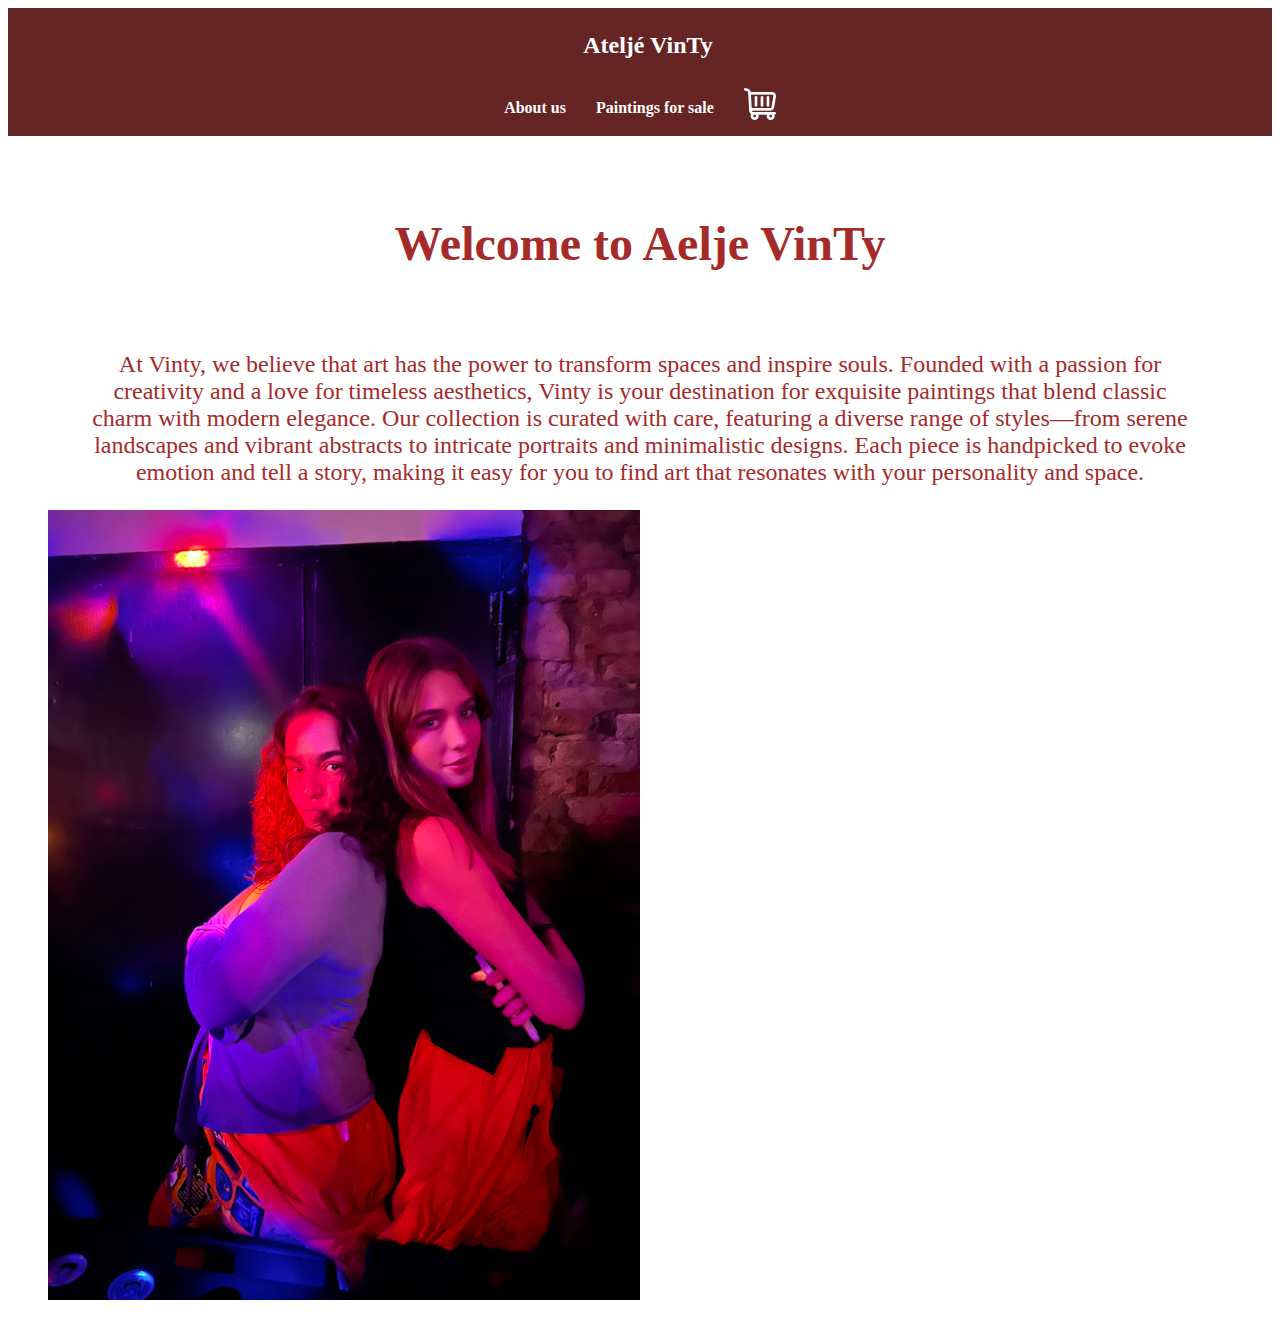
==== aboutus.html @ e2d61b11 "Merge branch 'main' of https://github.com/front-end-fundamentals-2025/fef-project-group-6" ====
<!DOCTYPE html>
<html lang="en">
  <head>
    <meta charset="UTF-8" />
    <meta name="viewport" content="width=device-width, initial-scale=1.0" />
    <title>Document</title>
    <link rel="stylesheet" href="css/main.css" />
  </head>
  <body>
    <header>
      <nav>
        <a href="index.html">
          <p class="header">Ateljé VinTy</p>
        </a>
        <ul>
          <a href="Aboutus.html">
            <li class="navigation">About us</li>
          </a>
          <a href="paintingsforsale.html">
            <li class="navigation">Paintings for sale</li>
          </a>
        </ul>
      </nav>
      <a class="shoppingcart-link" href="shoppingcart.html">
        <img class="shopping-cart-icn" src="img/shopping-cart-icn.png" alt="" />
      </a>
    </header>
    <main>
      <h5>Welcome to Aelje VinTy</h5>
      <p class="text-aboutus">
        At Vinty, we believe that art has the power to transform spaces and
        inspire souls. Founded with a passion for creativity and a love for
        timeless aesthetics, Vinty is your destination for exquisite paintings
        that blend classic charm with modern elegance. Our collection is curated
        with care, featuring a diverse range of styles—from serene landscapes
        and vibrant abstracts to intricate portraits and minimalistic designs.
        Each piece is handpicked to evoke emotion and tell a story, making it
        easy for you to find art that resonates with your personality and space.
      </p>

      <a href="#">
        <figure>
          <img
            class="us"
            src="img/us.jpeg"
            alt="Picture of the founding fathers"
          />
        </figure>
      </a>
    </main>
  </body>
</html>
---- css/main.css ----
* {
  color: rgb(255, 255, 255);
  text-decoration: none;
}

/*header */
header {
  background-color: rgb(102, 37, 37);
  display: flex;
  font-weight: 600;
  height: 8rem;
  margin-left: 0rem;
  justify-content: center;
}

.header {
  margin-left: 0;
  text-align: center;
  padding-left: 3rem;
}

.navigation {
  margin-left: 0;
  margin-right: 30px;
  text-align: center;
}

.navigation1 {
  margin-left: 0;
}

p {
  margin-left: 12rem;
  font-size: x-large;
}

ul {
  display: flex;
  list-style: none;
  padding-left: 0;
  justify-content: center;
}

li {
  margin-left: 6rem;
  margin-top: 1rem;
}

.shopping-cart-icn {
  padding-left: 0rem;
  padding-right: 0;
  padding-top: 5rem;
  margin-right: 0;
  width: 2rem;
  height: fit-content;
}

/*panintings for sale page*/

main {
  font-size: x-large;
  margin-left: 0rem;
  margin-top: 3rem;
}

@media screen and (max-width: 100px) {
  .contact-container,
  ul {
    flex-direction: column;
    align-items: start;
  }

  li {
    margin: 0;
    margin-bottom: 1rem;
  }
}

@media screen and (min-width: 530px) {
  .contact-container {
    display: grid;
    grid-template-columns: repeat(2, 1fr);
  }
}
@media screen and (min-width: 1025px) {
  .contact-container {
    display: grid;
    grid-template-columns: repeat(4, 1fr);
  }
}

h1 {
  color: brown;
  text-align: center;
}
h2 {
  color: brown;
  text-align: center;
}
h3 {
  color: brown;
  text-align: center;
}

/*information page about painting*/
h4 {
  color: brown;
  text-align: left;
  margin-left: 40px;
  font-size: xx-large;
}

.painting2 {
  width: 50%;
  margin-top: 0rem;
  margin-top: 0;
  margin-left: 0px;
}

h5 {
  color: brown;
  text-align: center;
  font-size: xxx-large;
}

/* images size*/
.images {
  width: 100%;
}

/* animation*/

li {
  transition: color 0.2s ease-in-out;
}
li:hover {
  color: bisque;
}

/* about us page*/
.text-aboutus {
  color: brown;
  text-align: center;
  margin-left: 75px;
  margin-right: 75px;
}

.us {
  width: 50%;
  align-content: center;
}
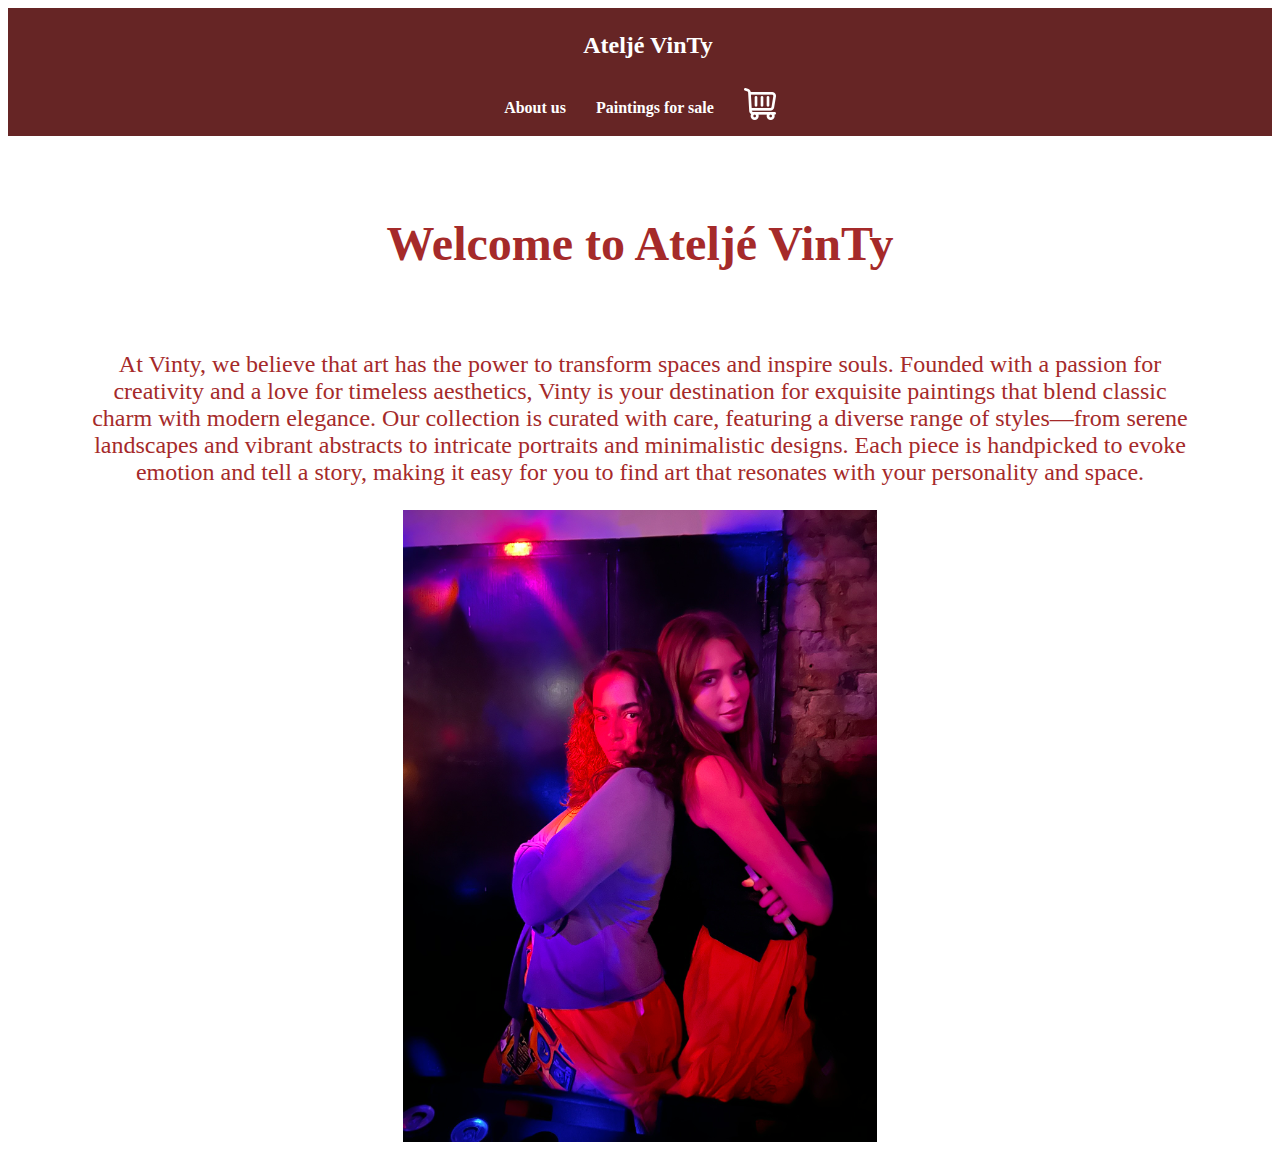
==== commit 786f02d4: "put in more pictures and aligned our pic." ====
--- a/aboutus.html
+++ b/aboutus.html
@@ -26,7 +26,7 @@
       </a>
     </header>
     <main>
-      <h5>Welcome to Aelje VinTy</h5>
+      <h5>Welcome to Ateljé VinTy</h5>
       <p class="text-aboutus">
         At Vinty, we believe that art has the power to transform spaces and
         inspire souls. Founded with a passion for creativity and a love for
--- a/css/main.css
+++ b/css/main.css
@@ -76,12 +76,20 @@
   }
 }
 
+@media screen and (min-width: 512px) {
+  .contact-container {
+    display: grid;
+    grid-template-columns: repeat(2, 1fr);
+  }
+}
+
 @media screen and (min-width: 530px) {
   .contact-container {
     display: grid;
     grid-template-columns: repeat(2, 1fr);
   }
 }
+
 @media screen and (min-width: 1025px) {
   .contact-container {
     display: grid;
@@ -102,7 +110,7 @@
   text-align: center;
 }
 
-/*information page about painting*/
+/*information page about painting2*/
 h4 {
   color: brown;
   text-align: left;
@@ -145,7 +153,10 @@
   margin-right: 75px;
 }
 
+/*help from chatgpt on centering the img, https://chatgpt.com/share/67caef2b-26f0-8009-b08c-93545ba64576*/
 .us {
-  width: 50%;
-  align-content: center;
+  width: 40%;
+  display: block;
+  margin: 0 auto;
 }
+
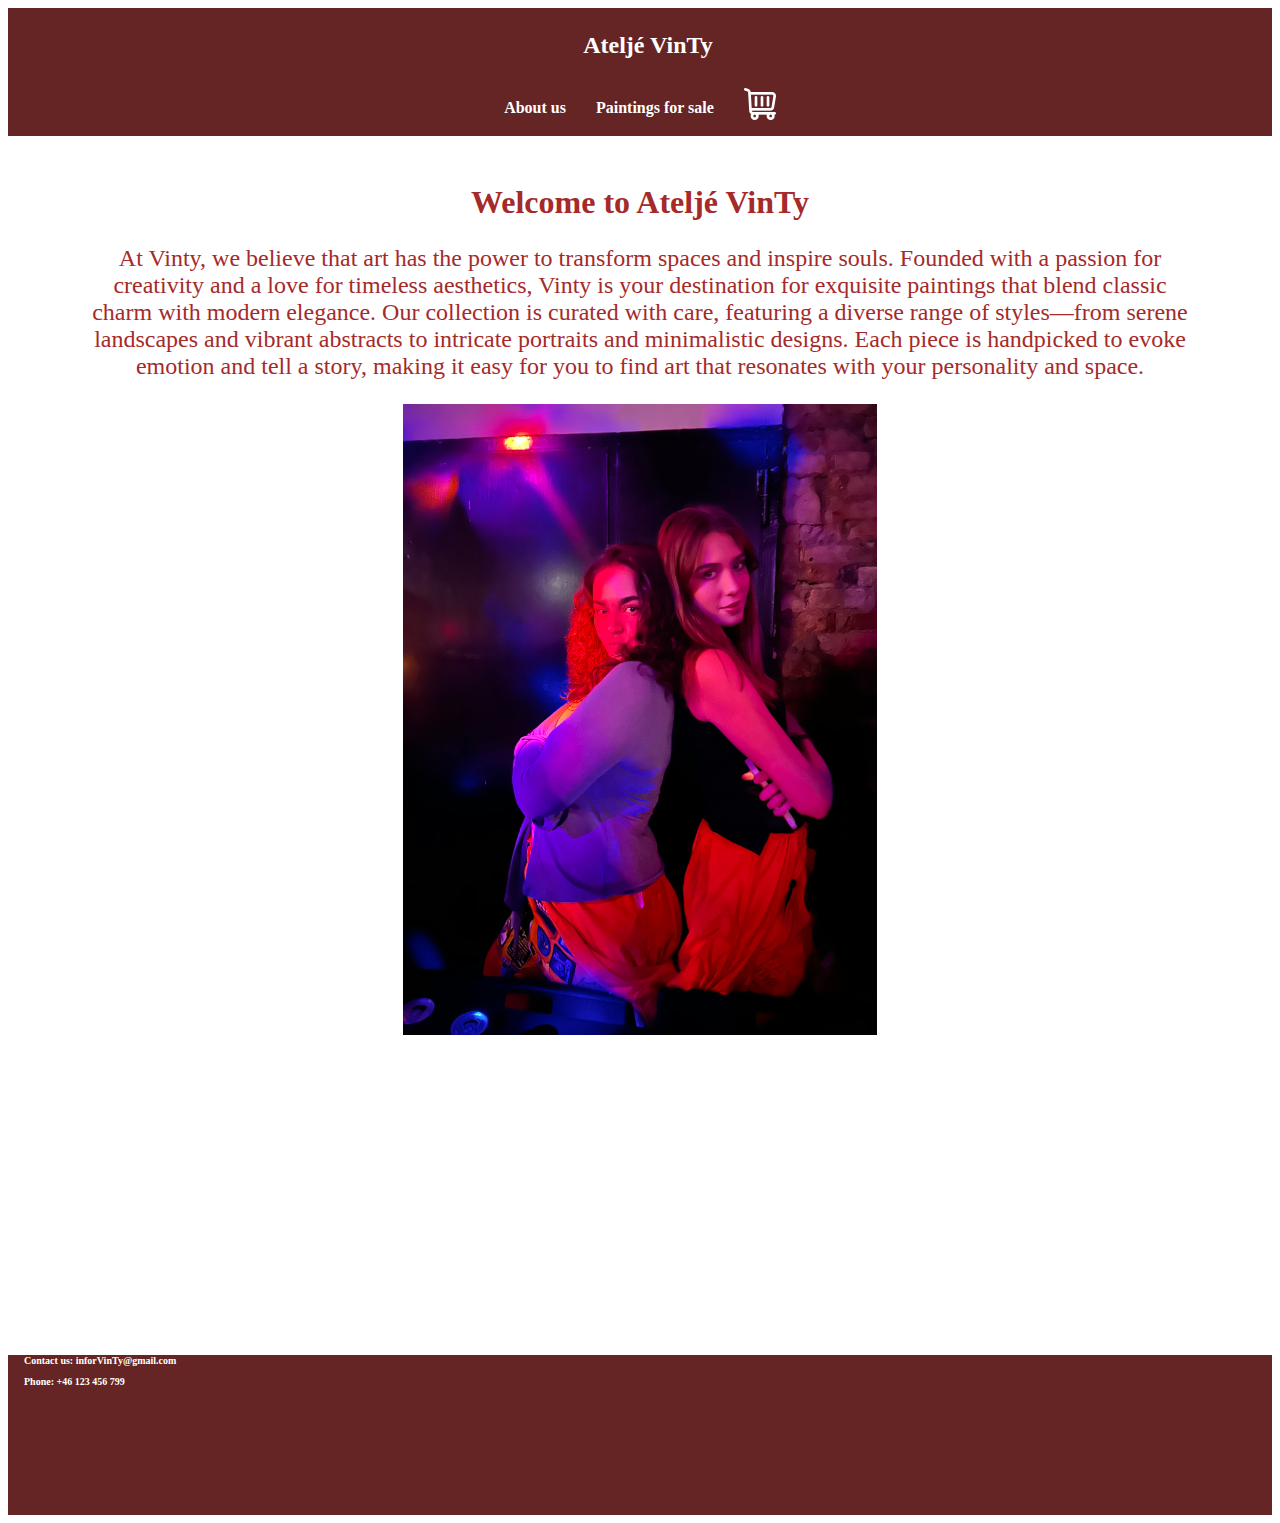
==== commit 6f339438: "save" ====
--- a/aboutus.html
+++ b/aboutus.html
@@ -48,5 +48,9 @@
         </figure>
       </a>
     </main>
+    <footer>
+      <p class="footer">Contact us: inforVinTy@gmail.com</p>
+      <p class="footer">Phone: +46 123 456 799</p>
+    </footer>
   </body>
 </html>
--- a/css/main.css
+++ b/css/main.css
@@ -3,6 +3,31 @@
   text-decoration: none;
 }
 
+/*index*/
+h5 {
+  color: brown;
+  text-align: center;
+  font-size: xx-large;
+  margin: 0;
+}
+
+h6 {
+  color: brown;
+  text-align: center;
+  font-size: xx-large;
+  margin: 0;
+}
+
+.homepage-pic {
+  width: 250px;
+}
+
+.homepage-pics {
+  display: flex;
+  flex-direction: row;
+  overflow: auto;
+  gap: 0;
+}
 /*header */
 header {
   background-color: rgb(102, 37, 37);
@@ -61,6 +86,7 @@
   font-size: x-large;
   margin-left: 0rem;
   margin-top: 3rem;
+  margin-bottom: 20rem;
 }
 
 @media screen and (max-width: 100px) {
@@ -96,6 +122,13 @@
     grid-template-columns: repeat(4, 1fr);
   }
 }
+.images {
+  transition: transform 0.3s ease; /* Smooth transition effect */
+}
+
+.images:hover {
+  transform: scale(1.1); /* Adjust scale for desired zoom level */
+}
 
 h1 {
   color: brown;
@@ -111,24 +144,31 @@
 }
 
 /*information page about painting2*/
-h4 {
-  color: brown;
-  text-align: left;
-  margin-left: 40px;
-  font-size: xx-large;
-}
 
 .painting2 {
-  width: 50%;
+  width: 100%;
   margin-top: 0rem;
   margin-top: 0;
   margin-left: 0px;
 }
 
-h5 {
-  color: brown;
-  text-align: center;
-  font-size: xxx-large;
+h4 {
+  color: brown;
+  text-align: center;
+  font-size: x-large;
+  margin-top: 1rem;
+  margin-bottom: 2rem;
+}
+
+.information {
+  color: brown;
+  text-align: center;
+  margin: 0;
+}
+
+.grid {
+  display: grid;
+  grid-template-columns: 1fr 1fr;
 }
 
 /* images size*/
@@ -160,3 +200,34 @@
   margin: 0 auto;
 }
 
+/*animation*/
+#index-logo {
+  animation-name: shake;
+  animation-duration: 1s;
+  animation-timing-function: ease-in-out;
+}
+
+@keyframes shake {
+  25% {
+    transform: scale(1.2);
+  }
+
+  40% {
+    transform: rotate(-20deg) scale(1.2);
+  }
+}
+
+/*footer*/
+
+footer {
+  background-color: rgb(102, 37, 37);
+  font-weight: 600;
+  height: 10rem;
+  margin-left: 0rem;
+  margin-bottom: 0rem;
+}
+
+.footer {
+  font-size: x-small;
+  margin-left: 1rem;
+}
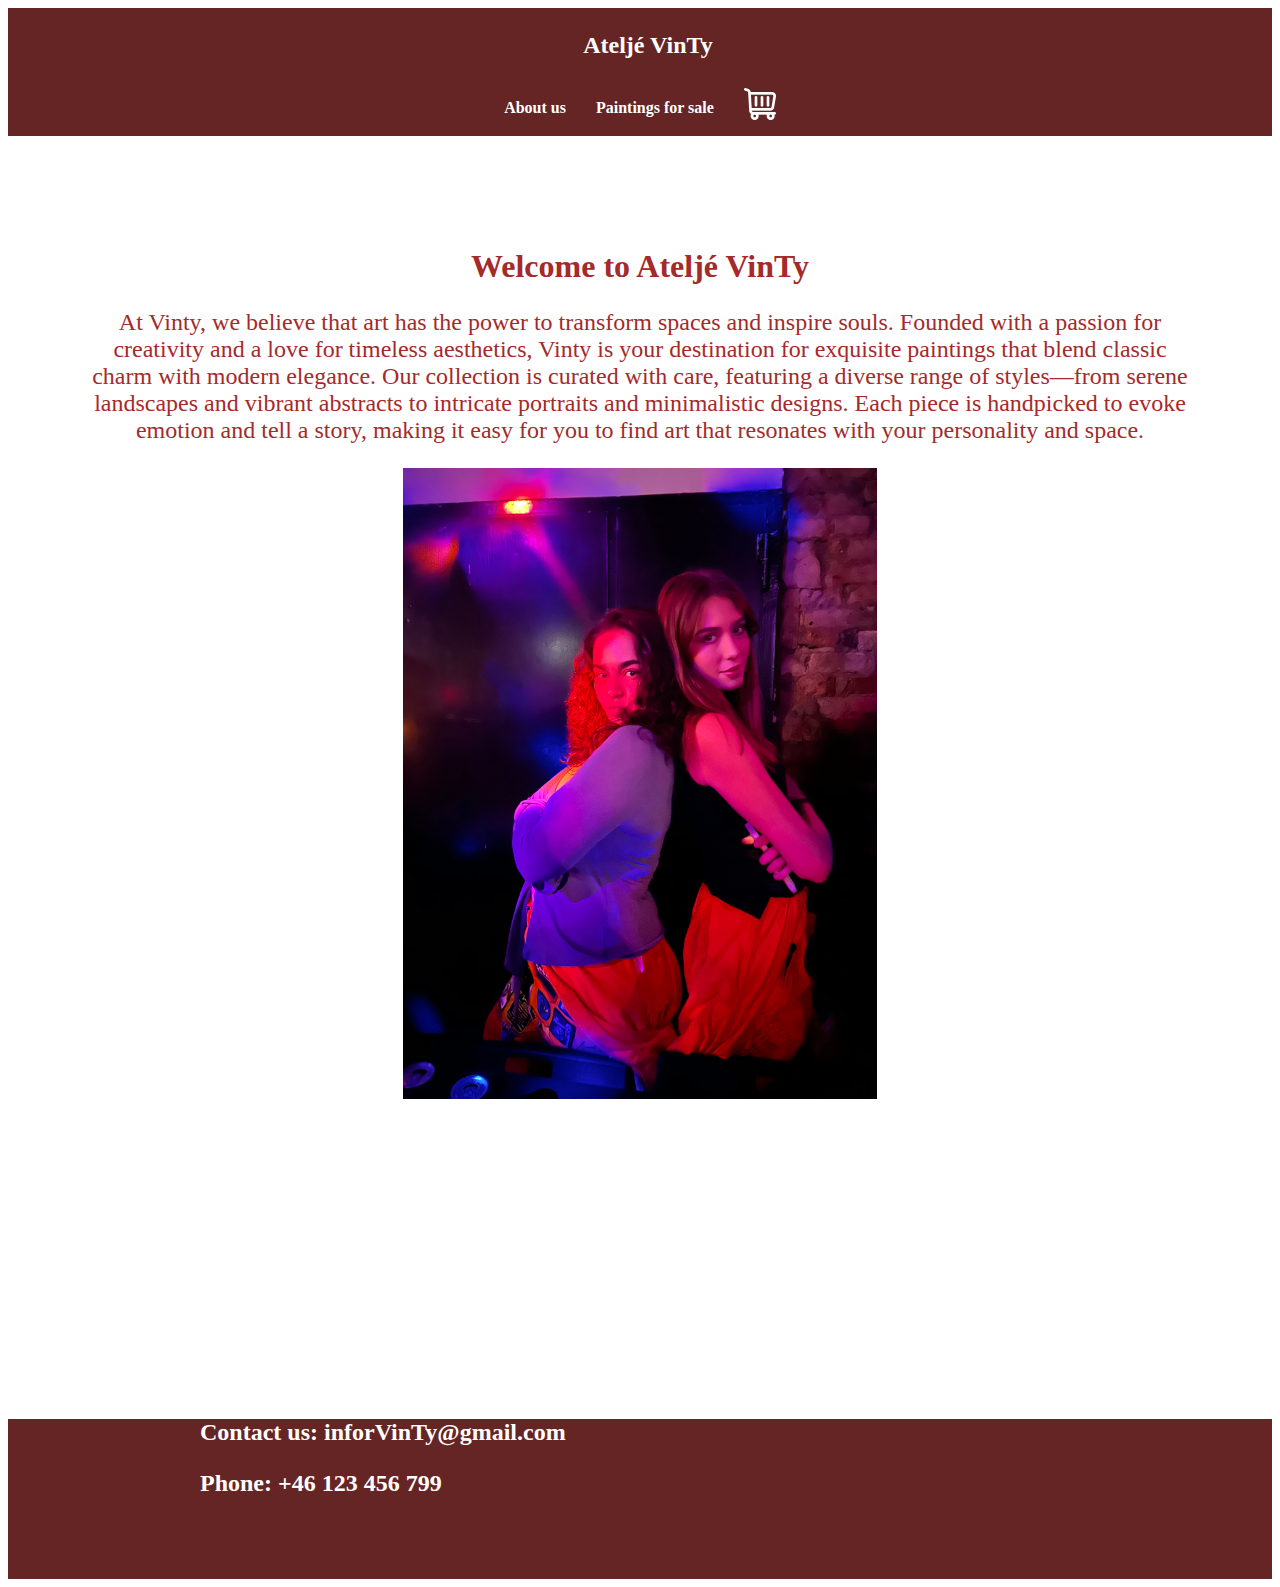
==== commit 15f782c9: "save" ====
--- a/aboutus.html
+++ b/aboutus.html
@@ -6,6 +6,7 @@
     <title>Document</title>
     <link rel="stylesheet" href="css/main.css" />
   </head>
+
   <body>
     <header>
       <nav>
--- a/css/main.css
+++ b/css/main.css
@@ -80,12 +80,45 @@
   height: fit-content;
 }
 
+/* Rollong hedlines gottenhelp from https://www.youtube.com/watch?v=nzl_eX_3dvk*/
+.news-container {
+  position: absolute;
+  margin-top: 7rem;
+  left: 0;
+  right: 0;
+  box-shadow: 0 4px 8px -4px rgb(102, 37, 37);
+  height: 4rem;
+  display: flex;
+  align-items: center;
+}
+
+.news-container ul {
+  display: flex;
+  list-style: none;
+  margin: 5;
+  animation: scroll 25s infinite linear;
+}
+.news-container ul li {
+  color: black;
+  font-size: x-large;
+  white-space: nowrap;
+}
+
+@keyframes scroll {
+  from {
+    transform: translateX(150%);
+  }
+  to {
+    transform: translateX(-100%);
+  }
+}
+
 /*panintings for sale page*/
 
 main {
   font-size: x-large;
   margin-left: 0rem;
-  margin-top: 3rem;
+  margin-top: 7rem;
   margin-bottom: 20rem;
 }
 
@@ -152,6 +185,10 @@
   margin-left: 0px;
 }
 
+.painting22 {
+  width: 50%;
+}
+
 h4 {
   color: brown;
   text-align: center;
@@ -171,6 +208,12 @@
   grid-template-columns: 1fr 1fr;
 }
 
+#button {
+  display: flex;
+  size-adjust: 20px;
+  color: brown;
+  justify-content: center;
+}
 /* images size*/
 .images {
   width: 100%;
@@ -223,11 +266,23 @@
   background-color: rgb(102, 37, 37);
   font-weight: 600;
   height: 10rem;
-  margin-left: 0rem;
+  margin-left: 0;
   margin-bottom: 0rem;
 }
 
-.footer {
-  font-size: x-small;
+.contact {
+  font-size: medium;
+  margin-top: 10rem;
   margin-left: 1rem;
 }
+
+/*shoppingcart page CSS*/
+
+#cart-page {
+  margin-left: 0;
+}
+
+/* 
+#purchase-painting {
+  display: none;
+}  */
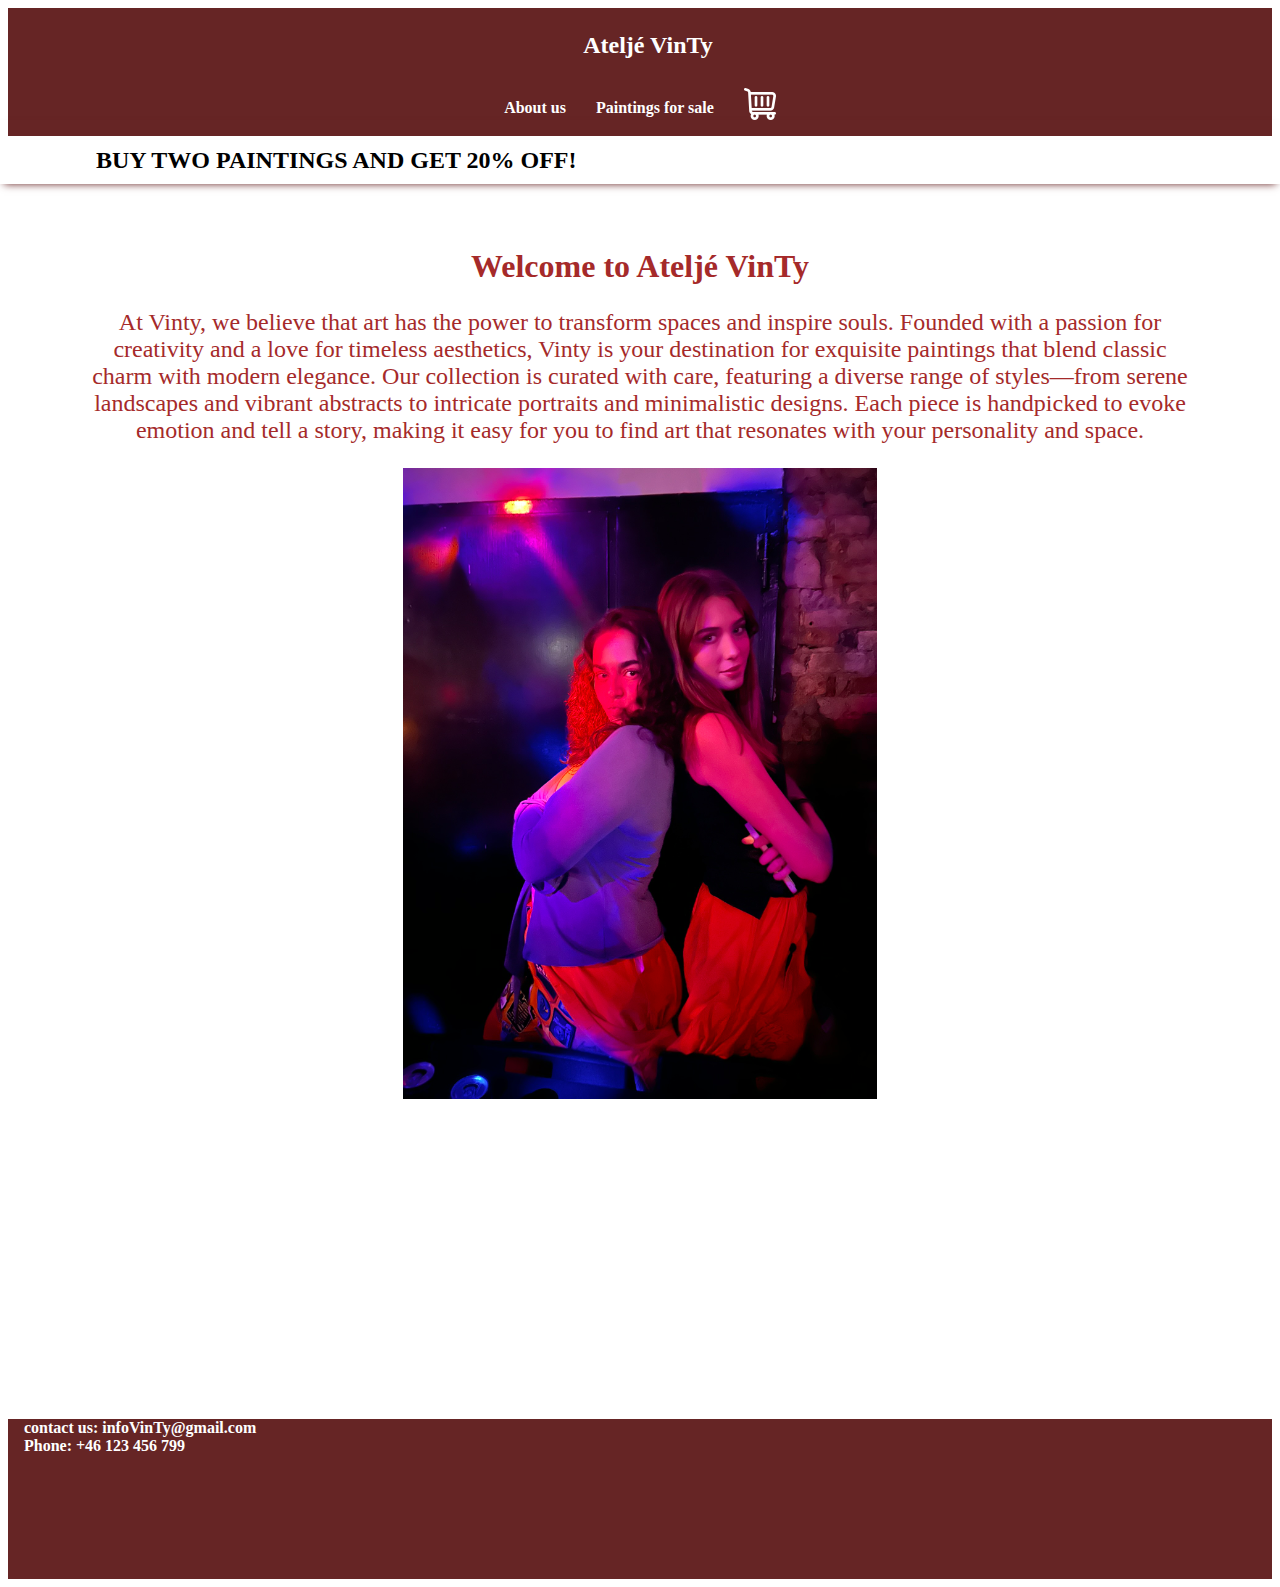
==== commit c4e2c613: "finished the localstorage" ====
--- a/aboutus.html
+++ b/aboutus.html
@@ -25,6 +25,10 @@
       <a class="shoppingcart-link" href="shoppingcart.html">
         <img class="shopping-cart-icn" src="img/shopping-cart-icn.png" alt="" />
       </a>
+      <div class="news-container">
+        <ul>
+          <li>BUY TWO PAINTINGS AND GET 20% OFF!</li>
+        </ul>
     </header>
     <main>
       <h5>Welcome to Ateljé VinTy</h5>
@@ -50,8 +54,9 @@
       </a>
     </main>
     <footer>
-      <p class="footer">Contact us: inforVinTy@gmail.com</p>
-      <p class="footer">Phone: +46 123 456 799</p>
+      <p class="contact">
+        contact us: infoVinTy@gmail.com <br />Phone: +46 123 456 799
+      </p>
     </footer>
   </body>
 </html>
--- a/css/main.css
+++ b/css/main.css
@@ -27,6 +27,13 @@
   flex-direction: row;
   overflow: auto;
   gap: 0;
+}
+
+.category {
+  color: brown;
+  border: 1px solid black;
+  display: inline;
+  padding: 1px;
 }
 /*header */
 header {
@@ -185,10 +192,6 @@
   margin-left: 0px;
 }
 
-.painting22 {
-  width: 50%;
-}
-
 h4 {
   color: brown;
   text-align: center;
@@ -200,20 +203,23 @@
 .information {
   color: brown;
   text-align: center;
-  margin: 0;
+  margin-left: 0;
+  margin-top: 0;
 }
 
 .grid {
   display: grid;
   grid-template-columns: 1fr 1fr;
 }
-
+/*  */
 #button {
-  display: flex;
+  /* display: flex; */
   size-adjust: 20px;
+  border-radius: 5px;
   color: brown;
   justify-content: center;
 }
+
 /* images size*/
 .images {
   width: 100%;
@@ -282,7 +288,15 @@
   margin-left: 0;
 }
 
-/* 
-#purchase-painting {
-  display: none;
-}  */
+.painting22 {
+  width: 30%;
+}
+
+.h4-2 {
+  text-align: left;
+}
+
+.info {
+  color: brown;
+  margin-left: 0;
+}
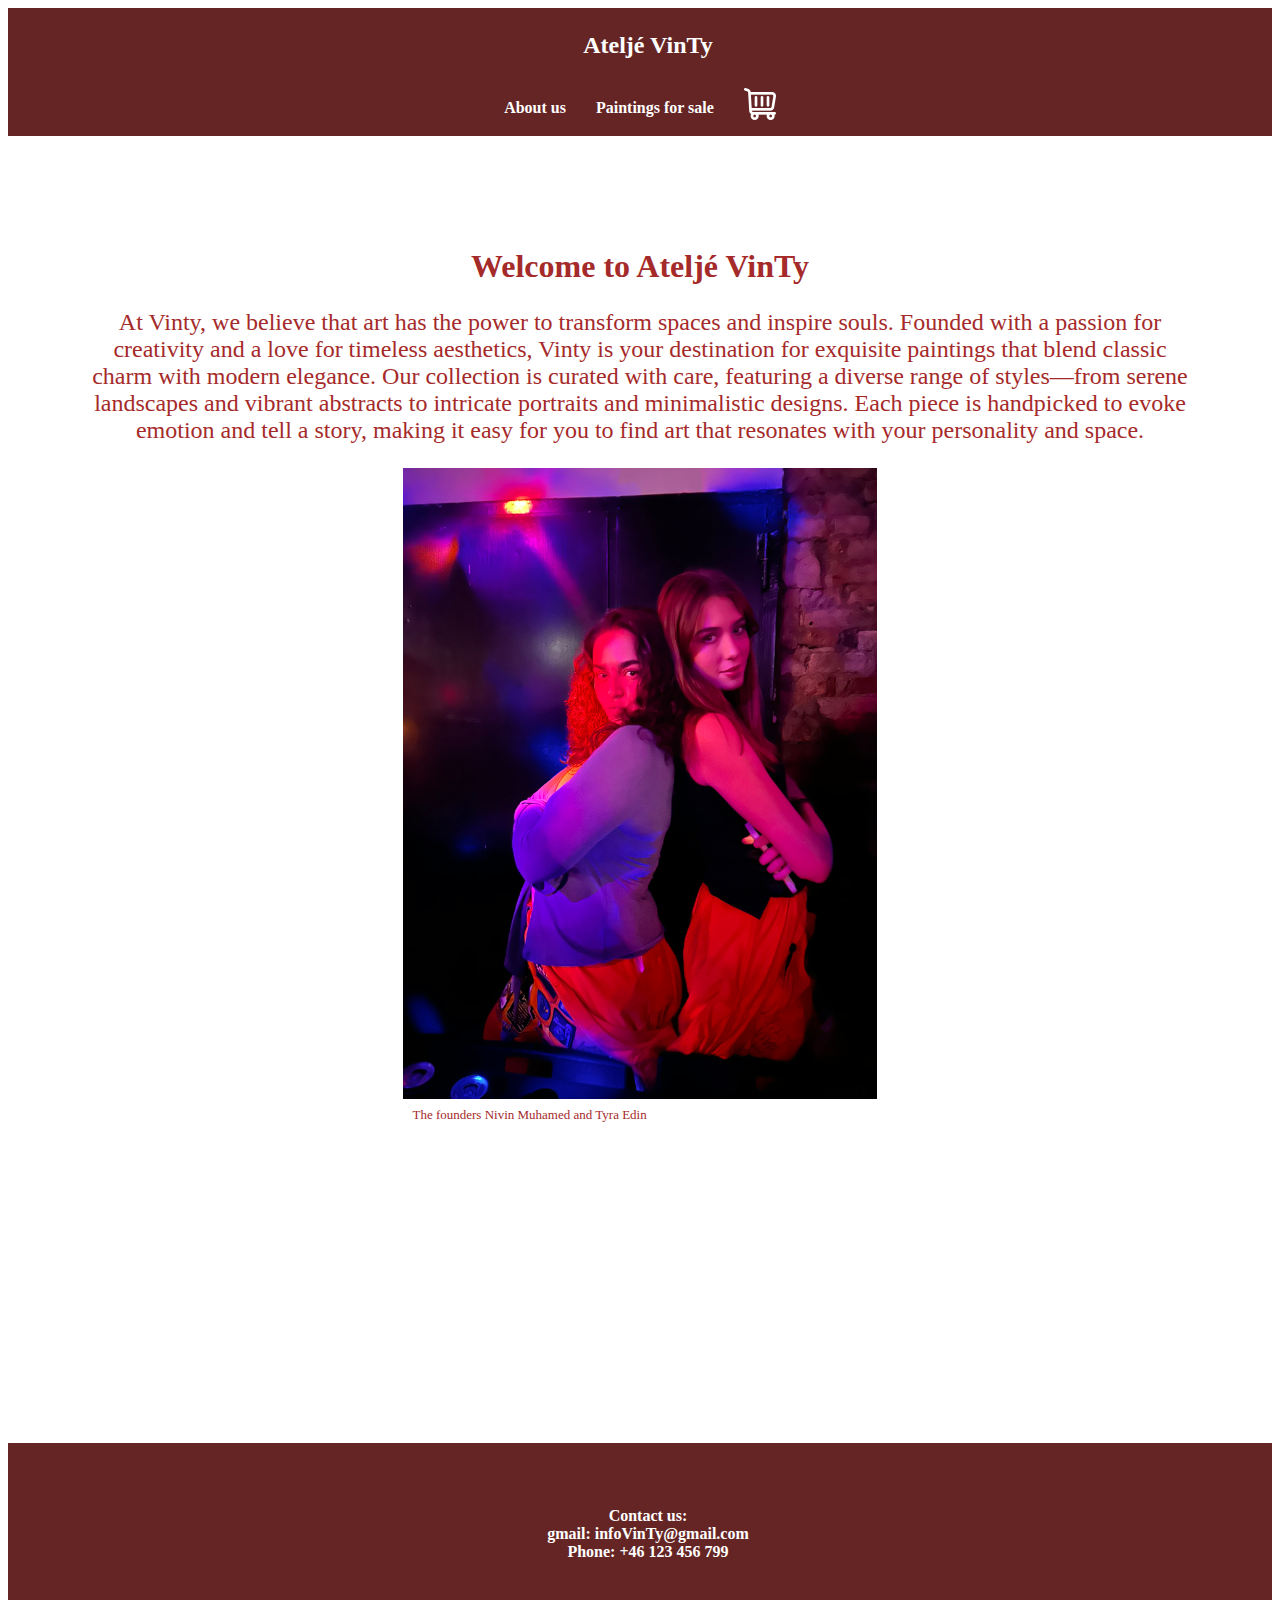
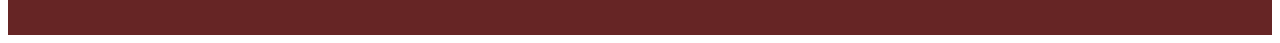
==== commit 27b176ee: "save" ====
--- a/aboutus.html
+++ b/aboutus.html
@@ -14,21 +14,15 @@
           <p class="header">Ateljé VinTy</p>
         </a>
         <ul>
-          <a href="Aboutus.html">
-            <li class="navigation">About us</li>
-          </a>
-          <a href="paintingsforsale.html">
-            <li class="navigation">Paintings for sale</li>
-          </a>
+          <li class="navigation"><a href="Aboutus.html">About us</a></li>
+          <li class="navigation">
+            <a href="paintingsforsale.html">Paintings for sale</a>
+          </li>
         </ul>
       </nav>
       <a class="shoppingcart-link" href="shoppingcart.html">
         <img class="shopping-cart-icn" src="img/shopping-cart-icn.png" alt="" />
       </a>
-      <div class="news-container">
-        <ul>
-          <li>BUY TWO PAINTINGS AND GET 20% OFF!</li>
-        </ul>
     </header>
     <main>
       <h5>Welcome to Ateljé VinTy</h5>
@@ -52,10 +46,12 @@
           />
         </figure>
       </a>
+      <p class="founders">The founders Nivin Muhamed and Tyra Edin</p>
     </main>
     <footer>
       <p class="contact">
-        contact us: infoVinTy@gmail.com <br />Phone: +46 123 456 799
+        Contact us: <br />
+        gmail: infoVinTy@gmail.com <br />Phone: +46 123 456 799
       </p>
     </footer>
   </body>
--- a/css/main.css
+++ b/css/main.css
@@ -3,7 +3,8 @@
   text-decoration: none;
 }
 
-/*index*/
+/*home page*/
+
 h5 {
   color: brown;
   text-align: center;
@@ -20,6 +21,7 @@
 
 .homepage-pic {
   width: 250px;
+  height: 250px;
 }
 
 .homepage-pics {
@@ -29,13 +31,42 @@
   gap: 0;
 }
 
-.category {
-  color: brown;
-  border: 1px solid black;
-  display: inline;
-  padding: 1px;
-}
+.category a {
+  color: brown;
+  font-size: 150%;
+}
+
+.categories-container {
+  margin-top: 5rem;
+  display: flex;
+  justify-content: center;
+  align-items: center;
+  gap: 10px;
+  height: 50px;
+}
+@media screen and (min-width: 700px) {
+  .categories-container {
+    display: grid;
+    grid-template-columns: repeat(2, 1fr);
+  }
+}
+
+@media screen and (min-width: 900px) {
+  .categories-container {
+    display: grid;
+    grid-template-columns: repeat(2, 1fr);
+  }
+}
+
+@media screen and (min-width: 1000px) {
+  .categories-container {
+    display: grid;
+    grid-template-columns: repeat(4, 1fr);
+  }
+}
+
 /*header */
+
 header {
   background-color: rgb(102, 37, 37);
   display: flex;
@@ -87,7 +118,8 @@
   height: fit-content;
 }
 
-/* Rollong hedlines gottenhelp from https://www.youtube.com/watch?v=nzl_eX_3dvk*/
+/* Rollong hedlines gotten help from https://www.youtube.com/watch?v=nzl_eX_3dvk*/
+
 .news-container {
   position: absolute;
   margin-top: 7rem;
@@ -162,12 +194,15 @@
     grid-template-columns: repeat(4, 1fr);
   }
 }
+
+/* gotten help from  */
+
 .images {
-  transition: transform 0.3s ease; /* Smooth transition effect */
+  transition: transform 0.3s ease;
 }
 
 .images:hover {
-  transform: scale(1.1); /* Adjust scale for desired zoom level */
+  transform: scale(1.1);
 }
 
 h1 {
@@ -211,9 +246,8 @@
   display: grid;
   grid-template-columns: 1fr 1fr;
 }
-/*  */
+
 #button {
-  /* display: flex; */
   size-adjust: 20px;
   border-radius: 5px;
   color: brown;
@@ -221,6 +255,7 @@
 }
 
 /* images size*/
+
 .images {
   width: 100%;
 }
@@ -235,6 +270,7 @@
 }
 
 /* about us page*/
+
 .text-aboutus {
   color: brown;
   text-align: center;
@@ -242,7 +278,14 @@
   margin-right: 75px;
 }
 
+.founders {
+  color: brown;
+  font-size: small;
+  margin-left: 32%;
+  margin-top: -1rem;
+}
 /*help from chatgpt on centering the img, https://chatgpt.com/share/67caef2b-26f0-8009-b08c-93545ba64576*/
+
 .us {
   width: 40%;
   display: block;
@@ -274,12 +317,13 @@
   height: 10rem;
   margin-left: 0;
   margin-bottom: 0rem;
-}
-
+  text-align: center;
+  padding-top: 2rem;
+}
 .contact {
   font-size: medium;
-  margin-top: 10rem;
   margin-left: 1rem;
+  margin-top: 2rem;
 }
 
 /*shoppingcart page CSS*/
@@ -291,11 +335,9 @@
 .painting22 {
   width: 30%;
 }
-
 .h4-2 {
   text-align: left;
 }
-
 .info {
   color: brown;
   margin-left: 0;
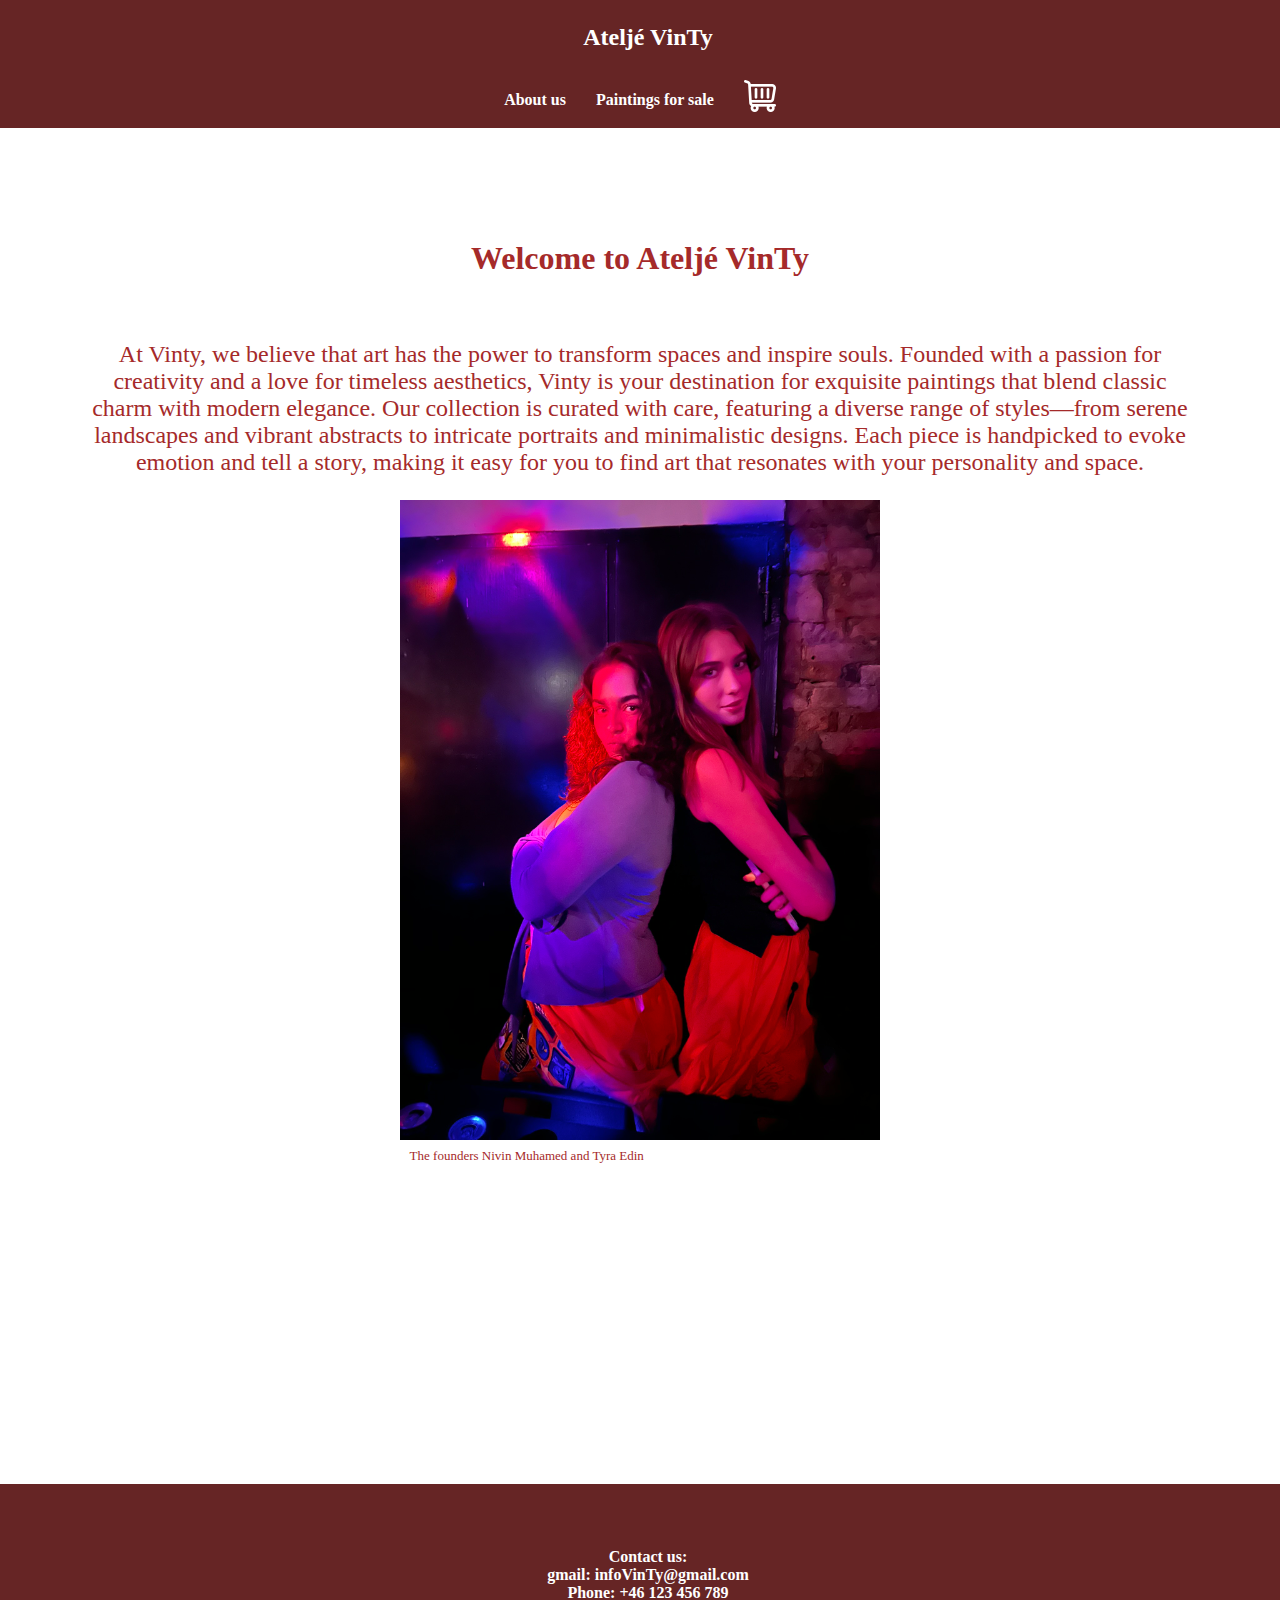
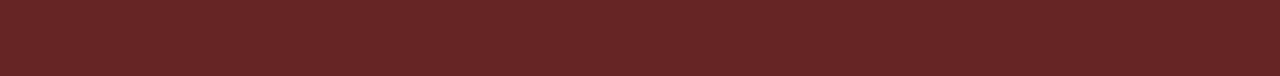
==== commit 55fd414a: "smal changes" ====
--- a/aboutus.html
+++ b/aboutus.html
@@ -51,7 +51,7 @@
     <footer>
       <p class="contact">
         Contact us: <br />
-        gmail: infoVinTy@gmail.com <br />Phone: +46 123 456 799
+        gmail: infoVinTy@gmail.com <br />Phone: +46 123 456 789
       </p>
     </footer>
   </body>
--- a/css/main.css
+++ b/css/main.css
@@ -5,23 +5,22 @@
 
 /*home page*/
 
-h5 {
+h5,
+h6 {
   color: brown;
   text-align: center;
   font-size: xx-large;
   margin: 0;
+  margin-bottom: 5%;
 }
 
 h6 {
-  color: brown;
-  text-align: center;
-  font-size: xx-large;
-  margin: 0;
+  margin-top: 5%;
 }
 
 .homepage-pic {
-  width: 250px;
-  height: 250px;
+  width: 10em;
+  height: 10em;
 }
 
 .homepage-pics {
@@ -34,6 +33,17 @@
 .category a {
   color: brown;
   font-size: 150%;
+  width: 100%;
+  display: inline-block;
+  text-align: center;
+}
+
+.category {
+  text-align: center;
+  margin: 0;
+  margin-left: 0;
+  display: flex;
+  justify-content: center;
 }
 
 .categories-container {
@@ -41,27 +51,22 @@
   display: flex;
   justify-content: center;
   align-items: center;
-  gap: 10px;
-  height: 50px;
-}
-@media screen and (min-width: 700px) {
+  gap: 30%;
+  width: 100%;
+  margin-top: 0;
+}
+
+@media screen and (min-width: 350px) {
   .categories-container {
     display: grid;
-    grid-template-columns: repeat(2, 1fr);
-  }
-}
-
-@media screen and (min-width: 900px) {
-  .categories-container {
-    display: grid;
-    grid-template-columns: repeat(2, 1fr);
+    grid-template-columns: repeat(1, 1fr);
   }
 }
 
 @media screen and (min-width: 1000px) {
   .categories-container {
     display: grid;
-    grid-template-columns: repeat(4, 1fr);
+    grid-template-columns: repeat(3, 1fr);
   }
 }
 
@@ -74,6 +79,11 @@
   height: 8rem;
   margin-left: 0rem;
   justify-content: center;
+}
+
+/* help from chatgpt for the header to reach both ends */
+body {
+  margin: 0;
 }
 
 .header {
@@ -118,40 +128,6 @@
   height: fit-content;
 }
 
-/* Rollong hedlines gotten help from https://www.youtube.com/watch?v=nzl_eX_3dvk*/
-
-.news-container {
-  position: absolute;
-  margin-top: 7rem;
-  left: 0;
-  right: 0;
-  box-shadow: 0 4px 8px -4px rgb(102, 37, 37);
-  height: 4rem;
-  display: flex;
-  align-items: center;
-}
-
-.news-container ul {
-  display: flex;
-  list-style: none;
-  margin: 5;
-  animation: scroll 25s infinite linear;
-}
-.news-container ul li {
-  color: black;
-  font-size: x-large;
-  white-space: nowrap;
-}
-
-@keyframes scroll {
-  from {
-    transform: translateX(150%);
-  }
-  to {
-    transform: translateX(-100%);
-  }
-}
-
 /*panintings for sale page*/
 
 main {
@@ -161,7 +137,7 @@
   margin-bottom: 20rem;
 }
 
-@media screen and (max-width: 100px) {
+@media screen and (max-width: 480px) {
   .contact-container,
   ul {
     flex-direction: column;
@@ -222,9 +198,9 @@
 
 .painting2 {
   width: 100%;
-  margin-top: 0rem;
   margin-top: 0;
-  margin-left: 0px;
+  margin-top: 0;
+  margin-left: 0;
 }
 
 h4 {
@@ -248,8 +224,8 @@
 }
 
 #button {
-  size-adjust: 20px;
-  border-radius: 5px;
+  size-adjust: 20%;
+  border-radius: 5%;
   color: brown;
   justify-content: center;
 }
@@ -274,8 +250,8 @@
 .text-aboutus {
   color: brown;
   text-align: center;
-  margin-left: 75px;
-  margin-right: 75px;
+  margin-left: 7%;
+  margin-right: 7%;
 }
 
 .founders {
@@ -328,10 +304,6 @@
 
 /*shoppingcart page CSS*/
 
-#cart-page {
-  margin-left: 0;
-}
-
 .painting22 {
   width: 30%;
 }
@@ -342,3 +314,7 @@
   color: brown;
   margin-left: 0;
 }
+
+.main-shopping {
+  margin-top: 2rem;
+}
